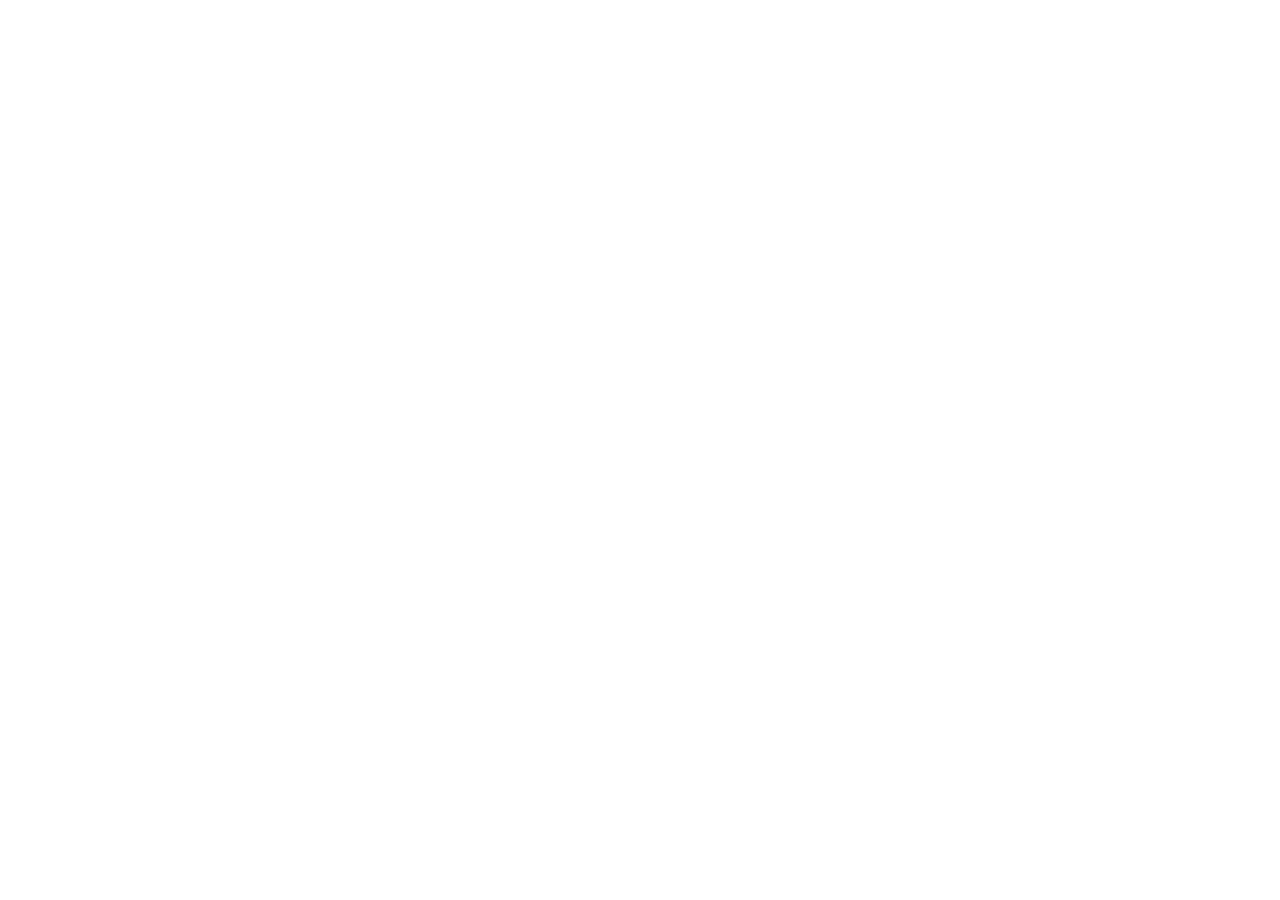
==== html/index.html @ 27e279a1 "first commit" ====
<!doctype html>
<html lang="en">
  <head>
    <meta charset="UTF-8" />
    <meta name="viewport" content="width=device-width, initial-scale=1.0" />
    <title>Forside</title>
  </head>
  <body></body>
</html>
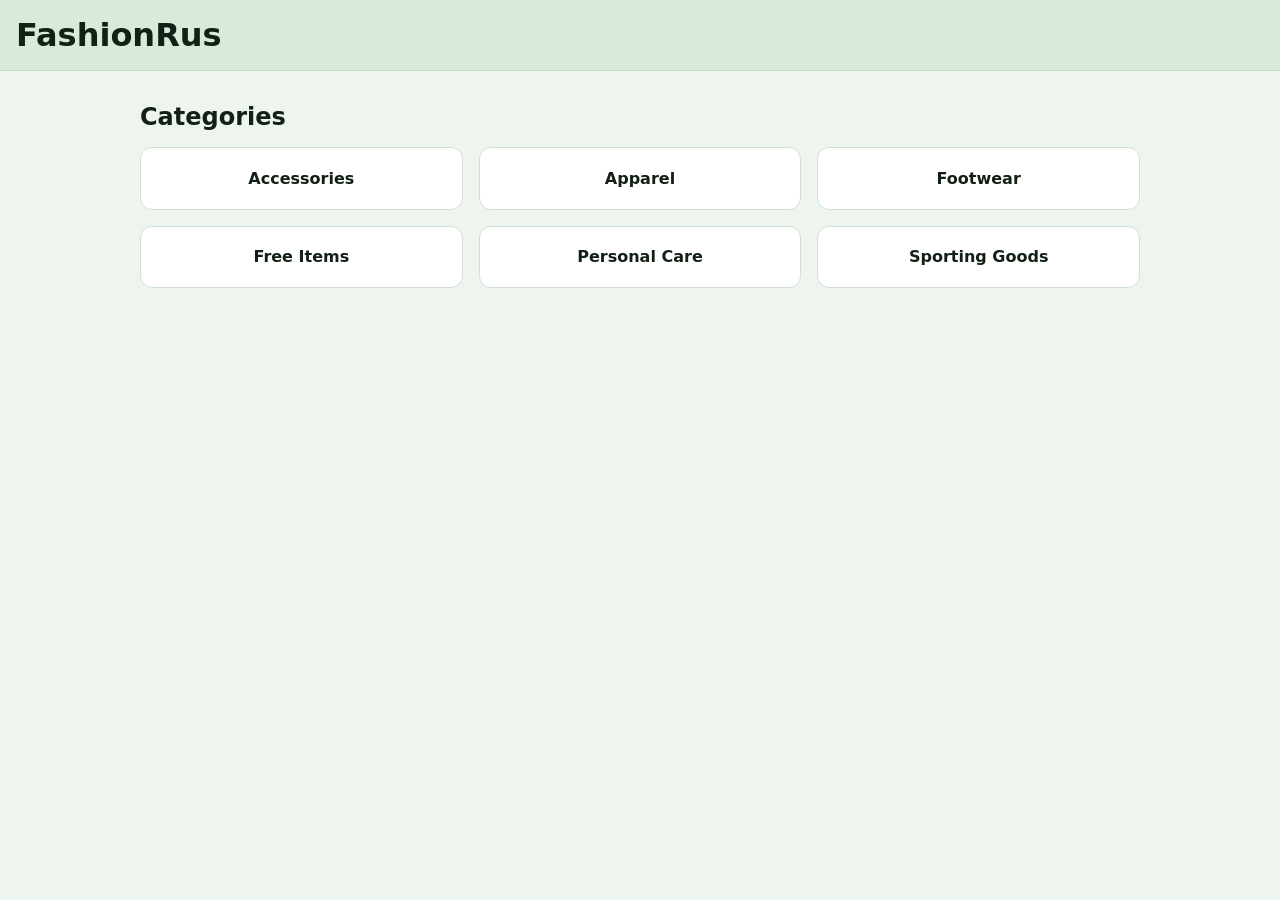
==== commit 27f6aab3: "categories" ====
--- a/html/index.html
+++ b/html/index.html
@@ -1,9 +1,28 @@
 <!doctype html>
-<html lang="en">
+<html lang="da">
   <head>
     <meta charset="UTF-8" />
     <meta name="viewport" content="width=device-width, initial-scale=1.0" />
     <title>Forside</title>
+    <link rel="stylesheet" href="../css/style.css" />
   </head>
-  <body></body>
+
+  <body>
+    <header class="header">
+      <h1 class="logo">FashionRus</h1>
+    </header>
+
+    <main class="container">
+      <h2>Categories</h2>
+
+      <section class="category_list_container">
+        <a href="productlist.html" class="card">Accessories</a>
+        <a href="productlist.html" class="card">Apparel</a>
+        <a href="productlist.html" class="card">Footwear</a>
+        <a href="productlist.html" class="card">Free Items</a>
+        <a href="productlist.html" class="card">Personal Care</a>
+        <a href="productlist.html" class="card">Sporting Goods</a>
+      </section>
+    </main>
+  </body>
 </html>
--- a/css/style.css
+++ b/css/style.css
@@ -0,0 +1,74 @@
+/* Reset */
+* {
+  margin: 0;
+  padding: 0;
+  box-sizing: border-box;
+}
+/* ========== Base ========== */
+* {
+  box-sizing: border-box;
+}
+
+body {
+  margin: 0;
+  font-family: system-ui, sans-serif;
+  background-color: #eef5ef; /* lys pastelgrøn */
+  color: #132016; /* mørk grøn tekst */
+}
+
+/* ========== Header ========== */
+.header {
+  padding: 1rem;
+  background-color: #d9eadb; /* lidt mørkere pastel */
+  border-bottom: 1px solid #c6ddc9;
+}
+
+.logo {
+  margin: 0;
+}
+
+/* ========== Layout ========== */
+.container {
+  width: 90%;
+  max-width: 1000px;
+  margin: auto;
+  padding: 2rem 0;
+}
+
+h2 {
+  margin-bottom: 1rem;
+}
+
+/* ========== Grid ========== */
+.category_list_container {
+  display: grid;
+  gap: 1rem;
+  grid-template-columns: repeat(2, 1fr); /* mobil/tablet */
+}
+
+/* Desktop - (2 rækker af 3) */
+@media (min-width: 800px) {
+  .category_list_container {
+    grid-template-columns: repeat(3, 1fr);
+  }
+}
+
+/* ========== Cards ========== */
+.card {
+  display: flex;
+  justify-content: center;
+  align-items: center;
+  padding: 1.3rem;
+  background-color: #ffffff;
+  border: 1px solid #cfe0d2;
+  border-radius: 12px;
+  text-decoration: none;
+  color: #132016;
+  font-weight: 600;
+  transition: 0.2s ease;
+}
+
+.card:hover {
+  background-color: #e6f1e7;
+  transform: translateY(-2px);
+}
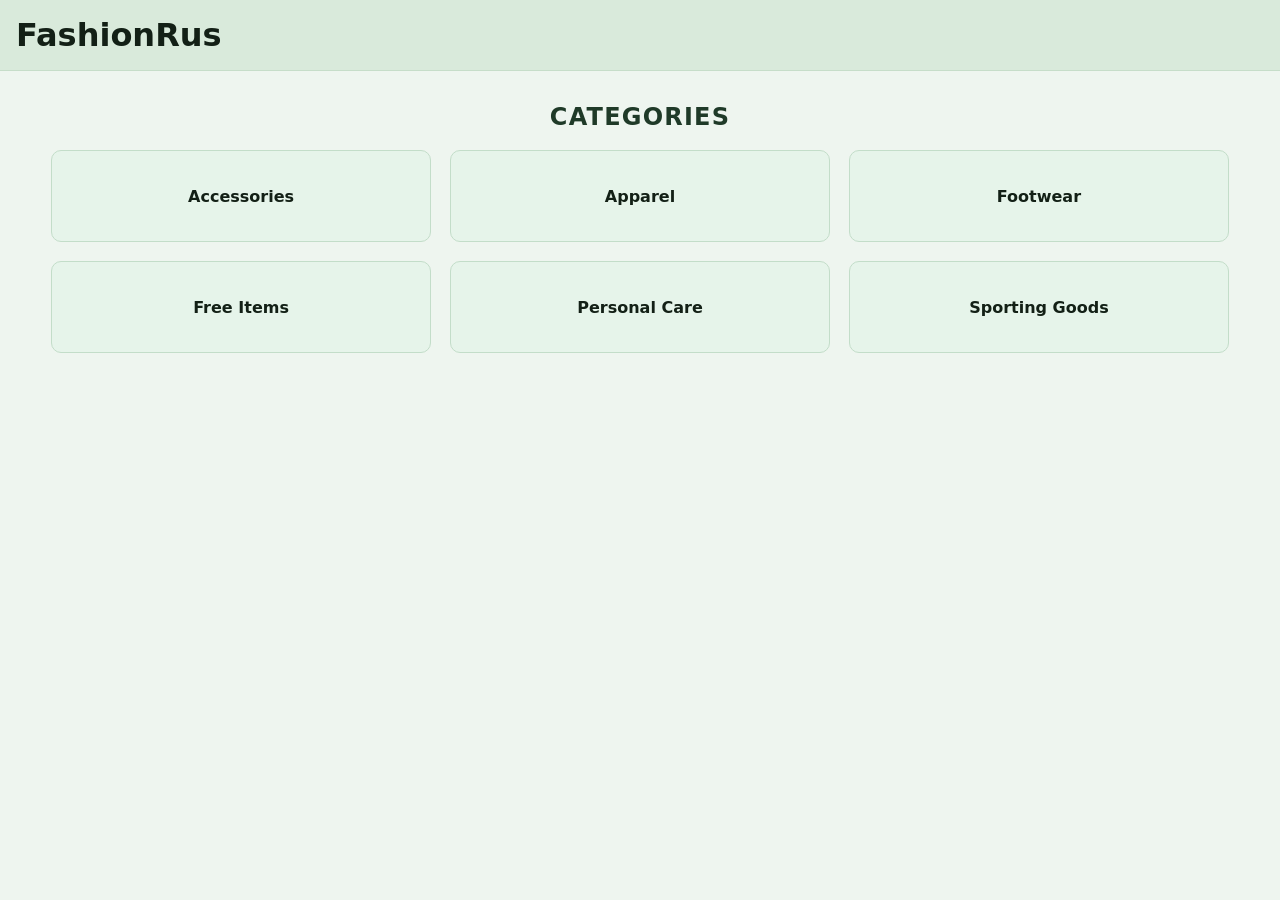
==== commit e575e6fb: "Update html" ====
--- a/html/index.html
+++ b/html/index.html
@@ -3,6 +3,13 @@
   <head>
     <meta charset="UTF-8" />
     <meta name="viewport" content="width=device-width, initial-scale=1.0" />
+    <meta name="robots" content="noindex" />
+    <link rel="preconnect" href="https://fonts.googleapis.com" />
+    <link rel="preconnect" href="https://fonts.gstatic.com" crossorigin />
+    <link
+      href="https://fonts.googleapis.com/css2?family=Dancing+Script:wght@400;600;700&family=Lora:wght@400;500;600;700&display=swap"
+      rel="stylesheet"
+    />
     <title>Forside</title>
     <link rel="stylesheet" href="../css/style.css" />
   </head>
@@ -13,7 +20,7 @@
     </header>
 
     <main class="container">
-      <h2>Categories</h2>
+      <h2>CATEGORIES</h2>
 
       <section class="category_list_container">
         <a href="productlist.html" class="card">Accessories</a>
--- a/css/style.css
+++ b/css/style.css
@@ -1,25 +1,21 @@
-/* Reset */
+/* ========== RESET ========== */
 * {
   margin: 0;
   padding: 0;
   box-sizing: border-box;
 }
-/* ========== Base ========== */
-* {
-  box-sizing: border-box;
-}
-
+
+/* ========== BASE ========== */
 body {
-  margin: 0;
   font-family: system-ui, sans-serif;
-  background-color: #eef5ef; /* lys pastelgrøn */
-  color: #132016; /* mørk grøn tekst */
-}
-
-/* ========== Header ========== */
+  background-color: #eef5ef;
+  color: #132016;
+}
+
+/* ========== HEADER ========== */
 .header {
   padding: 1rem;
-  background-color: #d9eadb; /* lidt mørkere pastel */
+  background-color: #d9eadb;
   border-bottom: 1px solid #c6ddc9;
 }
 
@@ -27,48 +23,340 @@
   margin: 0;
 }
 
-/* ========== Layout ========== */
+/* ========== LAYOUT ========== */
 .container {
-  width: 90%;
-  max-width: 1000px;
-  margin: auto;
-  padding: 2rem 0;
+  width: 92%;
+  max-width: 1100px;
+  margin: 0 auto;
+  padding: 2.5rem 0;
 }
 
 h2 {
-  margin-bottom: 1rem;
-}
-
-/* ========== Grid ========== */
+  margin-bottom: 1.2rem;
+  text-align: center;
+  letter-spacing: 0.05em;
+  color: #1f3a28; /* mørkere grøn */
+  font-size: 1.5rem;
+}
+
+/* ========== GRID ========== */
 .category_list_container {
   display: grid;
   gap: 1rem;
-  grid-template-columns: repeat(2, 1fr); /* mobil/tablet */
-}
-
-/* Desktop - (2 rækker af 3) */
+  grid-template-columns: repeat(2, 1fr);
+}
+
+/* Desktop: 2 rækker med 3 */
 @media (min-width: 800px) {
   .category_list_container {
     grid-template-columns: repeat(3, 1fr);
+    gap: 1.2rem;
   }
 }
 
-/* ========== Cards ========== */
+/* ========== CARDS ========== */
 .card {
   display: flex;
+  align-items: center;
   justify-content: center;
-  align-items: center;
-  padding: 1.3rem;
-  background-color: #ffffff;
-  border: 1px solid #cfe0d2;
-  border-radius: 12px;
+
+  height: 86px;
+  padding: 0 1.2rem;
+
+  background: #e6f4ea; /* 🌿 tydelig lys grøn */
+  border: 1px solid #c3ddc9;
+  border-radius: 10px;
+
   text-decoration: none;
   color: #132016;
   font-weight: 600;
+  transition: 0.18s ease;
+}
+
+@media (min-width: 800px) {
+  .card {
+    height: 92px; /* en anelse højere på desktop */
+    font-size: 1rem;
+  }
+}
+
+.card:hover {
+  background: #cfe9d6; /* mørkere grøn hover */
+  transform: translateY(-2px);
+}
+
+/* ================= BACK BUTTON ================= */
+.backlink {
+  display: inline-block;
+  margin-bottom: 1.5rem;
+  padding: 0.4rem 0.8rem;
+  background: #e6f1e7;
+  border: 1px solid #cfe0d2;
+  border-radius: 8px;
+  text-decoration: none;
+  color: #132016;
+  font-size: 0.9rem;
+  font-weight: 500;
   transition: 0.2s ease;
 }
 
-.card:hover {
-  background-color: #e6f1e7;
-  transform: translateY(-2px);
-}
+.backlink:hover {
+  background: #dff0e2;
+  transform: translateY(-1px);
+}
+
+/* ================= BASE ================= */
+.container {
+  width: 92%;
+  max-width: 1200px; /* lidt bredere end før */
+  margin: auto;
+  padding: 2rem 0;
+}
+
+/* ================= PRODUCT LIST ================= */
+.product_list_container {
+  display: grid;
+  gap: 1rem;
+  grid-template-columns: repeat(2, 1fr);
+}
+
+@media (min-width: 800px) {
+  .product_list_container {
+    grid-template-columns: repeat(4, 1fr);
+  }
+}
+
+/* ================= PRODUCT CARD ================= */
+/* Fjernet grøn card look */
+.product_card {
+  background: transparent;
+  border: 0;
+  border-radius: 0;
+  text-decoration: none;
+  color: #132016;
+  transition: transform 0.2s ease;
+}
+
+.product_card:hover {
+  transform: translateY(-3px);
+}
+
+/* ================= IMAGE ================= */
+.img_wrap {
+  position: relative;
+}
+
+.img_wrap img {
+  width: 100%;
+  height: 320px; /* større = mere desktop feel */
+  object-fit: cover;
+  display: block;
+}
+
+/* ================= SOLD OUT BADGE ================= */
+.soldout_badge {
+  position: absolute;
+  top: 12px;
+  left: 12px;
+
+  padding: 8px 14px;
+  font-size: 0.85rem;
+  font-weight: 800;
+  letter-spacing: 0.08em;
+  text-transform: uppercase;
+
+  background: #6f6f6f; /* matte grå */
+  color: #ffffff;
+
+  border-radius: 6px;
+}
+
+/* ================= TEXT ================= */
+.product_card h3,
+.product_card .brand,
+.product_card .price {
+  padding: 0 0.2rem;
+}
+
+.product_card h3 {
+  margin: 0.6rem 0 0.15rem;
+  font-size: 1rem;
+}
+
+.brand {
+  margin-bottom: 0.35rem;
+  font-size: 0.85rem;
+  opacity: 0.7;
+}
+
+/* ================= PRICE ================= */
+.price {
+  margin-bottom: 0.6rem;
+  display: flex;
+  gap: 0.4rem;
+  align-items: baseline;
+  flex-wrap: wrap;
+  font-weight: 600;
+}
+
+.old_price {
+  text-decoration: line-through;
+  opacity: 0.5;
+}
+
+.new_price {
+  font-weight: 700;
+}
+
+/* Discount styling */
+.product_card.discount .new_price {
+  color: #e53935;
+}
+
+.discount_text {
+  color: #e53935;
+  font-weight: 700;
+  margin-left: auto;
+}
+
+/* ================= PRODUCT PAGE ================= */
+
+.product_page {
+  display: grid;
+  gap: 2rem;
+}
+
+@media (min-width: 800px) {
+  .product_page {
+    grid-template-columns: 1.2fr 1fr;
+    align-items: start;
+  }
+}
+
+/* BACK BUTTON */
+.backlink {
+  display: inline-block;
+  margin-bottom: 1rem;
+  text-decoration: none;
+  font-weight: 600;
+  color: #2f4736;
+}
+
+/* ================= IMAGE ================= */
+
+.product_media {
+  position: relative;
+}
+
+.product_media img {
+  width: 100%;
+  border-radius: 14px;
+  display: block;
+}
+
+/* Discount badge (bund venstre) */
+.product_discount {
+  position: absolute;
+  bottom: 14px;
+  left: 14px;
+
+  background: #f4f4f4;
+  color: #e53935;
+
+  font-weight: 700;
+  font-size: 0.9rem;
+  padding: 5px 9px;
+  border-radius: 6px;
+}
+
+/* ================= INFO ================= */
+
+.product_info {
+  padding-top: 0.4rem;
+}
+
+/* Titel */
+.product_title {
+  margin: 0 0 0.3rem;
+  font-size: 1.6rem;
+  text-align: left; /* vigtig */
+}
+
+/* Brand */
+.product_brand {
+  margin: 0 0 0.8rem;
+  opacity: 0.65;
+}
+
+/* Pris */
+.product_price {
+  margin: 0 0 1rem;
+  font-size: 1.1rem;
+  display: flex;
+  gap: 0.5rem;
+  align-items: baseline;
+}
+
+.old_price {
+  text-decoration: line-through;
+  opacity: 0.5;
+}
+
+.new_price {
+  color: #e53935;
+  font-weight: 700;
+}
+
+/* ================= META INFO ================= */
+
+.product_meta {
+  margin: 1.2rem 0 1.4rem;
+}
+
+.meta_row {
+  display: grid;
+  grid-template-columns: 110px 1fr;
+  gap: 0.75rem;
+  padding: 0.5rem 0;
+}
+
+.product_meta dt {
+  font-weight: 700;
+  opacity: 0.75;
+}
+
+.product_meta dd {
+  margin: 0;
+}
+
+/* Stock badge */
+.stock {
+  font-weight: 600;
+}
+
+.in_stock {
+  color: #2f4736;
+}
+
+/* ================= BUTTON ================= */
+
+.add_to_basket {
+  margin-top: 0.6rem;
+  width: 100%;
+
+  padding: 0.9rem;
+  border-radius: 12px;
+  border: 0;
+
+  background: linear-gradient(90deg, #132016, #2f4736);
+  color: #fff;
+
+  font-weight: 700;
+  cursor: pointer;
+  transition: 0.2s ease;
+}
+
+.add_to_basket:hover {
+  opacity: 0.9;
+  transform: translateY(-1px);
+}
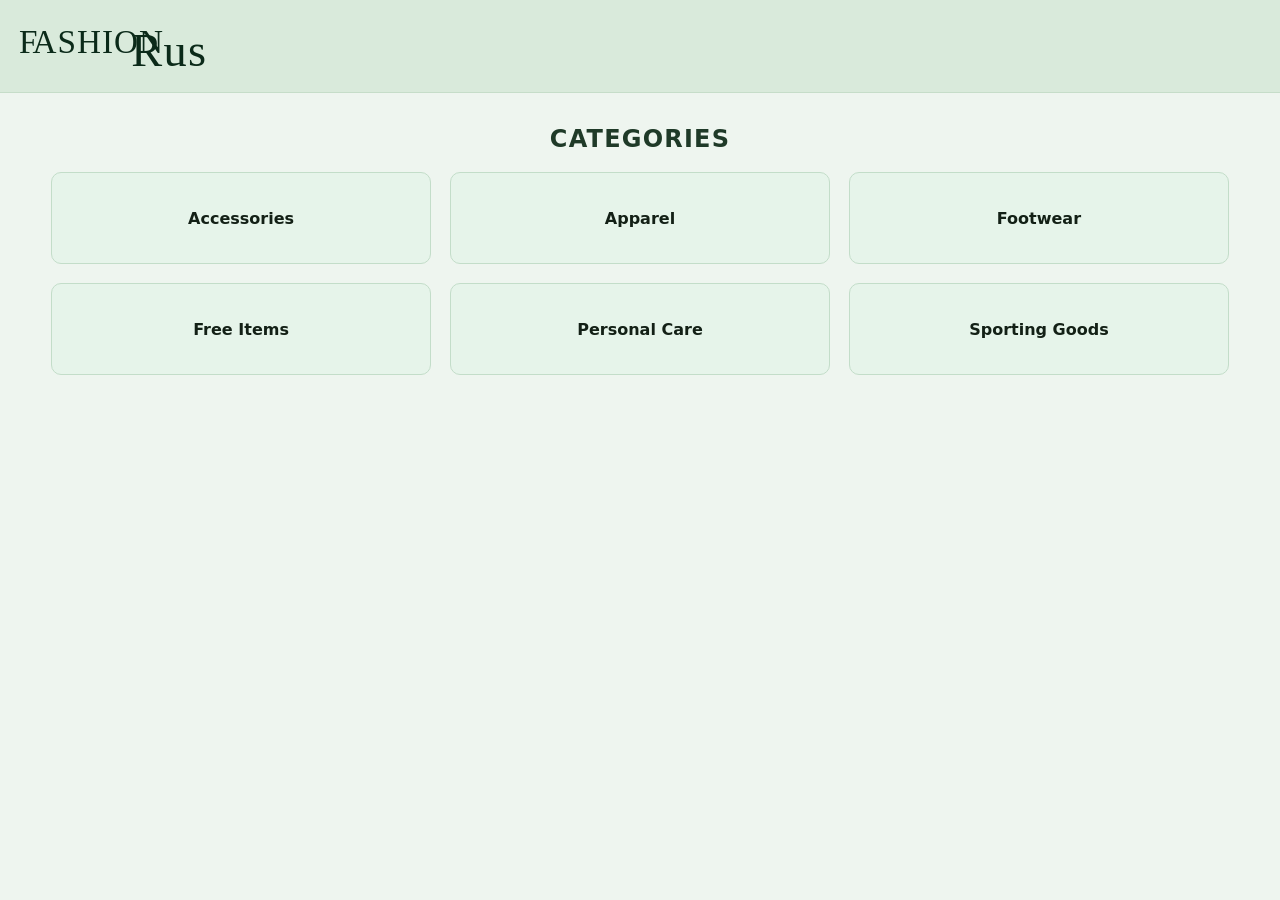
==== commit 220418e7: "Update html" ====
--- a/html/index.html
+++ b/html/index.html
@@ -4,19 +4,31 @@
     <meta charset="UTF-8" />
     <meta name="viewport" content="width=device-width, initial-scale=1.0" />
     <meta name="robots" content="noindex" />
+
+    <!-- Fonts -->
     <link rel="preconnect" href="https://fonts.googleapis.com" />
     <link rel="preconnect" href="https://fonts.gstatic.com" crossorigin />
     <link
       href="https://fonts.googleapis.com/css2?family=Dancing+Script:wght@400;600;700&family=Lora:wght@400;500;600;700&display=swap"
       rel="stylesheet"
     />
+
+    <!-- Favicon -->
+    <link
+      rel="icon"
+      type="image/svg+xml"
+      href="../svg/FashionRus_favicon.svg"
+    />
+
     <title>Forside</title>
     <link rel="stylesheet" href="../css/style.css" />
   </head>
 
   <body>
     <header class="header">
-      <h1 class="logo">FashionRus</h1>
+      <a href="index.html" class="logo">
+        <img src="../svg/logotekst.svg" alt="FashionRus logo" />
+      </a>
     </header>
 
     <main class="container">
--- a/css/style.css
+++ b/css/style.css
@@ -37,6 +37,12 @@
   letter-spacing: 0.05em;
   color: #1f3a28; /* mørkere grøn */
   font-size: 1.5rem;
+}
+
+.logo img {
+  height: 60px;
+  width: auto;
+  display: block;
 }
 
 /* ========== GRID ========== */
